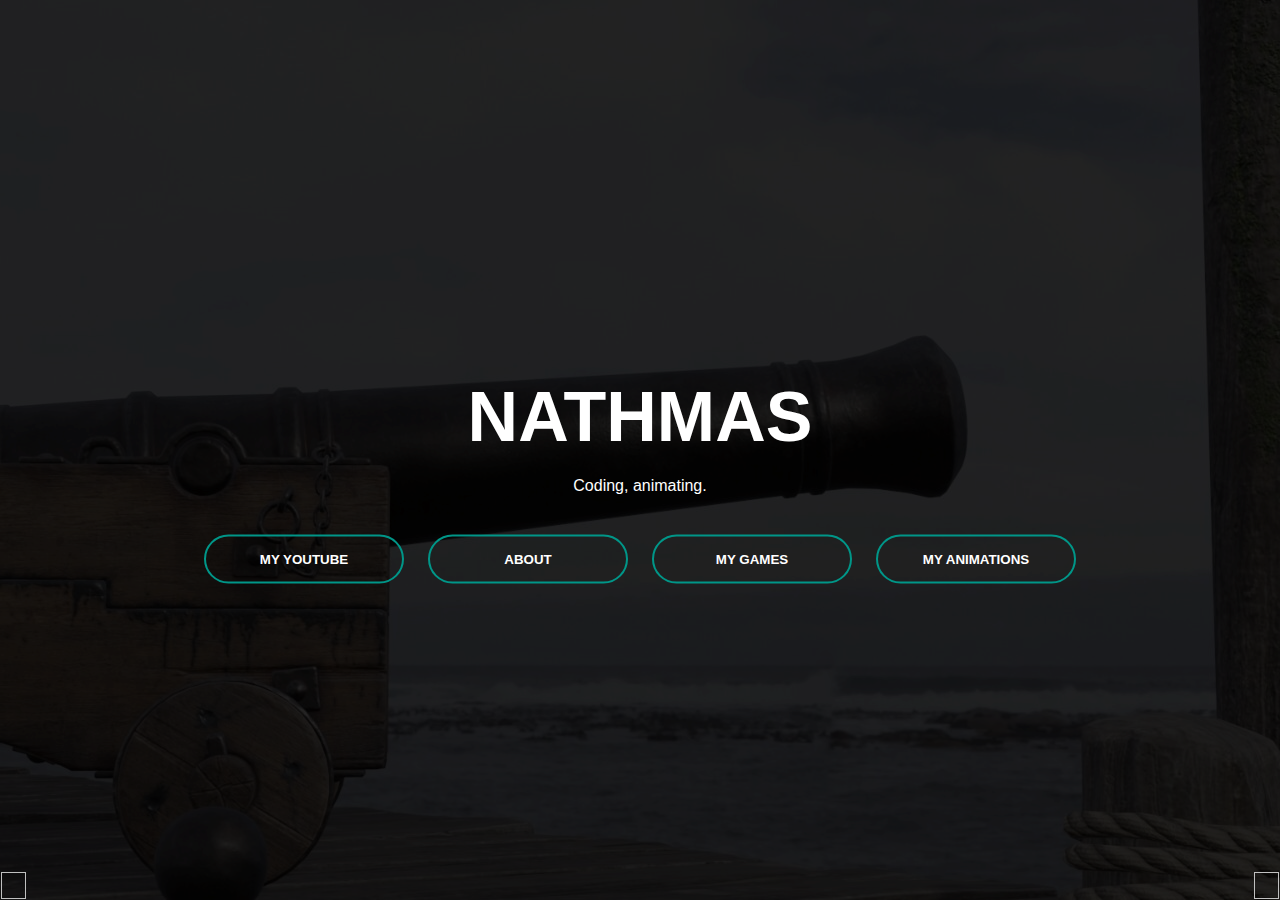
==== index.html @ 5bcb3228 "Update index.html" ====
<html>
  <head>
    <link rel="icon" href="" type="image/x-icon" id="title_icon">
    <title>nathmas</title>
    <link rel="stylesheet" href="style.css">
  </head> 
  <body>
<script>
var ic1 = "https://img.icons8.com/stickers/2x/windows-10.png";
var ic2 = "https://img.icons8.com/color/344/sonic-the-hedgehog-1.png";
var ic3 = "https://img.icons8.com/color/344/bill-cipher.png";
var ic4 = "https://img.icons8.com/stickers/2x/youtube.png";
var ic5 = "https://img.icons8.com/stickers/2x/airport.png";
var ic6 = "https://img.icons8.com/color/344/nickelodeon.png";
var icc = 1;

var inhtml = document.innerHTML
var count = 0;
function add_count() {
    count += 1;
    document.getElementById("secret_button").innerHTML = count;
    if(count == 1000) {
        alert(inhtml)
    }
}

function switch_icon(icon) {
    document.getElementById("title_icon").href = icon;
}

function next_ic() {
    icc += 1
    if(icc > 6){
        icc = 1;
    }
    if(icc == 1) {
        switch_icon(ic1);
    }
    if(icc == 2) {
        switch_icon(ic2);
    }
    if(icc == 3) {
        switch_icon(ic3);
    }
    if(icc == 4) {
        switch_icon(ic4);
    }
    if(icc == 5) {
        switch_icon(ic5);
    }
    if(icc == 6) {
        switch_icon(ic6);
    }
}

function lp1(){
    lp2();
}

function lp2(){
    next_ic();
    setTimeout(lp1, 500);
}
lp1();
</script>
    <img class="sus" id="sus" onclick="window.location.href='https://yaromyr-kkc.github.io/index.html';" style="visibility: invisible;">
    <img class="sussier" id="sussier" onclick="window.location.href='https://nathmas.github.io/eqodqf/';" style="visibility: invisible;">
   
    <div class="banner">
      <div class="content">
        <h1 style="font-family:Arial">NATHMAS</h1>
        <p style="font-family:Arial">Coding, animating.</p>
        <div>
          
            <button type="button" style="font-family:Arial" onclick="window.location.href='https://www.youtube.com/channel/UCbvp_fG4hQkBYuIeXk5bmyQ';"><span></span>MY YOUTUBE</button>
          
     
            <button type="button" style="font-family:Arial" onclick="window.location.href='https://nathmas.github.io/info';"><span></span>ABOUT</button>
            
          
   
          <button type="button" style="font-family:Arial" onclick="window.location.href='https://nathmas.github.io/games';"><span></span>MY GAMES</button>
          
         
          <button type="button" style="font-family:Arial" onclick="window.location.href='https://nathmas.github.io/latest-animation/';"><span></span>MY ANIMATIONS</button>
          
       
         
        </div>
      </div>
    </div>
  
  
  </body>
</html>
---- style.css ----
*{
    margin: 0;
    padding: 0;
    font-family: sans-sherif;
}

body{
 background-image: url(image.png);
    background-color: #cccccc;
    background-size: cover;
    background-position: center;
    background-blend-mode: darken;
}
.content{
width: 100%;
position: absolute;
top: 50%;
transform: translateY(-50%);
text-align: center;
color: #fff;
}
.content h1{
font-size: 70px;
margin-top: 80px;
}
.content p{
margin: 20px auto;
font-weight: 100;
line-heigt: 25px;
}
button{
width: 200px;
padding: 15px 0;
text-align: center;
margin: 20px 10px;
border-radius: 25px;
font-weight: bold;
border: 2px solid #009688;
background: transparent;
color: #fff;
cursor: pointer;
position: relative;
overflow: hidden;
}

span{
background: #009688;
height: 100%;
width: 0;
border-radius: 25px;
position: absolute;
left: 0;
bottom: 0;
z-index: -1;
transition: 0.5s;
}
button:hover span{
width: 100%;
}
button:hover{
border: none;
}
@keyframes appear{
    0% {
        opacity: 0;
    }
    100% {
        opacity: 0;
     }
}

.sus{
    position: fixed; left: 1px;
    bottom: 1px; width: 25px;
    height: 27px;
    animation-name: appear;
    animation-duration: 999999999999999999999999999999999999999999999999999999999999999999999999999999999999999999999999999999999999999999999999999999s;
}
.sussier{
    position: fixed; right: 1px;
    bottom: 1px; width: 25px;
    height: 27px;
    animation-name: appear;
    animation-duration: 999999999999999999999999999999999999999999999999999999999999999999999999999999999999999999999999999999999999999999999999999999s;
}
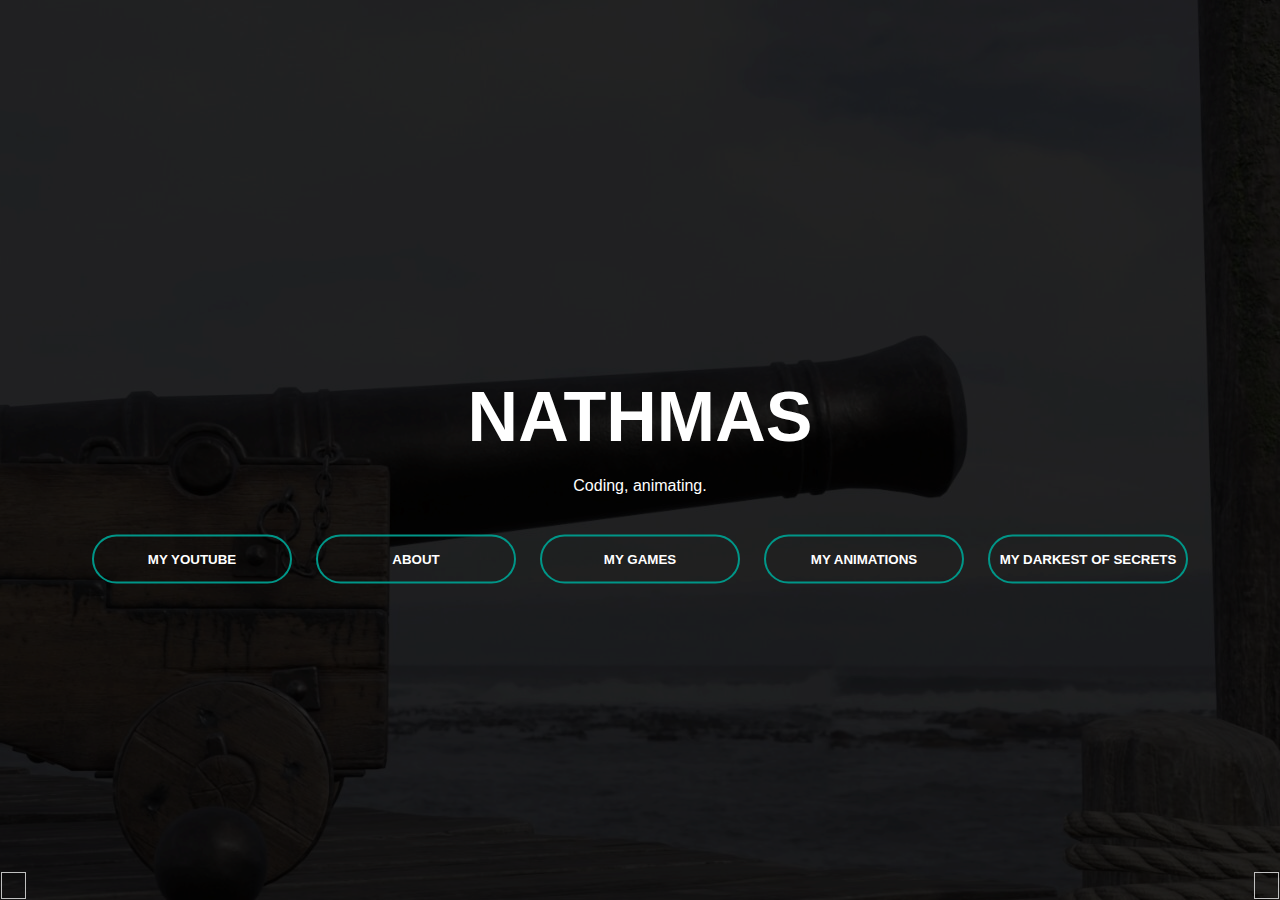
==== commit 55064620: "Update index.html" ====
--- a/index.html
+++ b/index.html
@@ -6,7 +6,7 @@
   </head> 
   <body>
 <script>
-var ic1 = "https://img.icons8.com/stickers/2x/windows-10.png";
+var ic1 = "https://vignette.wikia.nocookie.net/clubpenguin/images/b/b8/Dubstep.png/revision/latest?cb=20120711155730";
 var ic2 = "https://img.icons8.com/color/344/sonic-the-hedgehog-1.png";
 var ic3 = "https://img.icons8.com/color/344/bill-cipher.png";
 var ic4 = "https://img.icons8.com/stickers/2x/youtube.png";
@@ -72,7 +72,7 @@
         <p style="font-family:Arial">Coding, animating.</p>
         <div>
           
-            <button type="button" style="font-family:Arial" onclick="window.location.href='https://www.youtube.com/channel/UCbvp_fG4hQkBYuIeXk5bmyQ';"><span></span>MY YOUTUBE</button>
+            <button type="button" style="font-family:Arial" onclick="window.location.href='https://www.youtube.com/channel/UCz7VCdAIRLWRLm8H8O10pTA';"><span></span>MY YOUTUBE</button>
           
      
             <button type="button" style="font-family:Arial" onclick="window.location.href='https://nathmas.github.io/info';"><span></span>ABOUT</button>
@@ -84,7 +84,7 @@
          
           <button type="button" style="font-family:Arial" onclick="window.location.href='https://nathmas.github.io/latest-animation/';"><span></span>MY ANIMATIONS</button>
           
-       
+           <button type="button" style="font-family:Arial" onclick="window.location.href='https://www.youtube.com/watch?v=dQw4w9WgXcQ';"><span></span>MY DARKEST OF SECRETS</button>
          
         </div>
       </div>
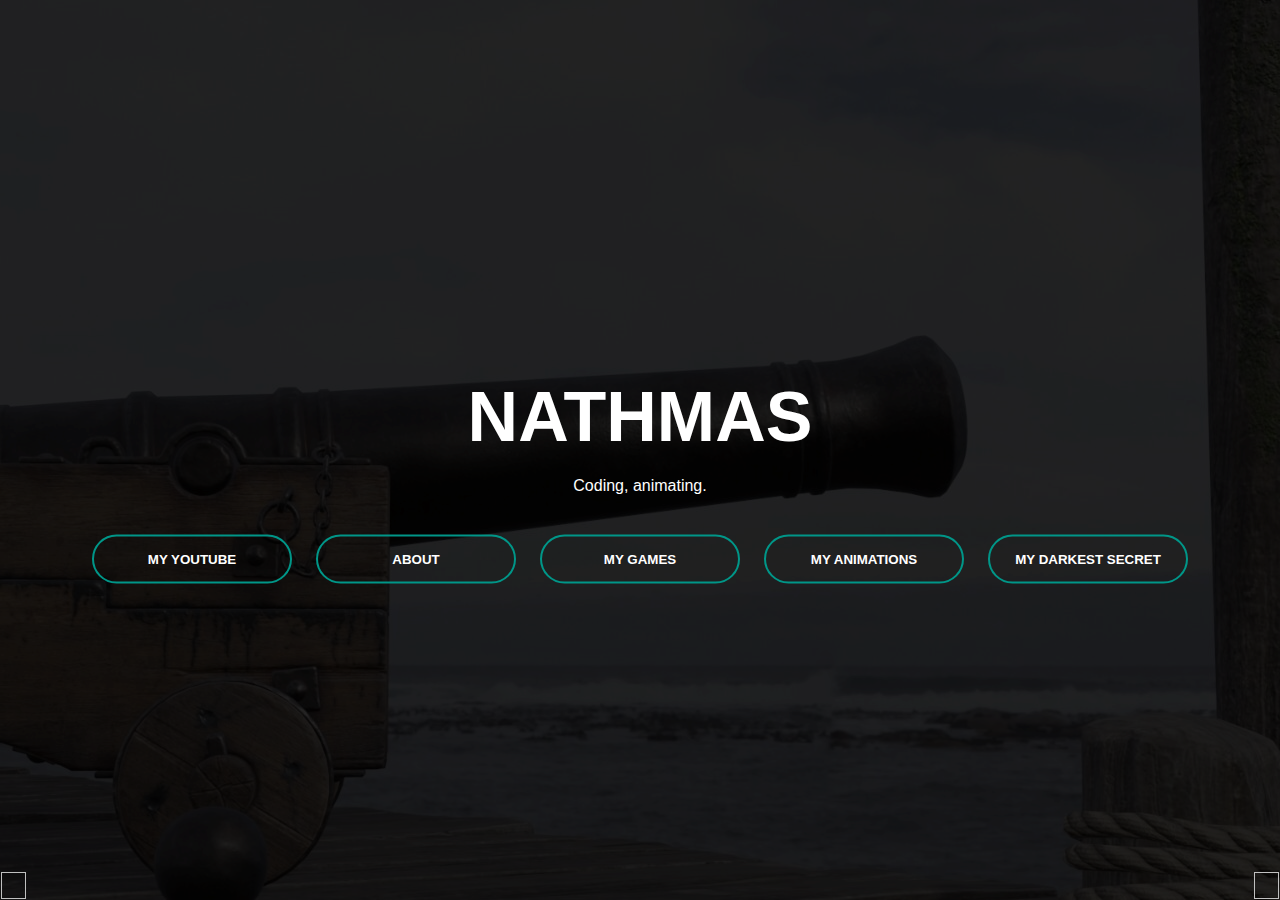
==== commit dee43c02: "Update index.html" ====
--- a/index.html
+++ b/index.html
@@ -84,7 +84,7 @@
          
           <button type="button" style="font-family:Arial" onclick="window.location.href='https://nathmas.github.io/latest-animation/';"><span></span>MY ANIMATIONS</button>
           
-           <button type="button" style="font-family:Arial" onclick="window.location.href='https://www.youtube.com/watch?v=dQw4w9WgXcQ';"><span></span>MY DARKEST OF SECRETS</button>
+           <button type="button" style="font-family:Arial" onclick="window.location.href='https://www.youtube.com/watch?v=dQw4w9WgXcQ';"><span></span>MY DARKEST SECRET</button>
          
         </div>
       </div>
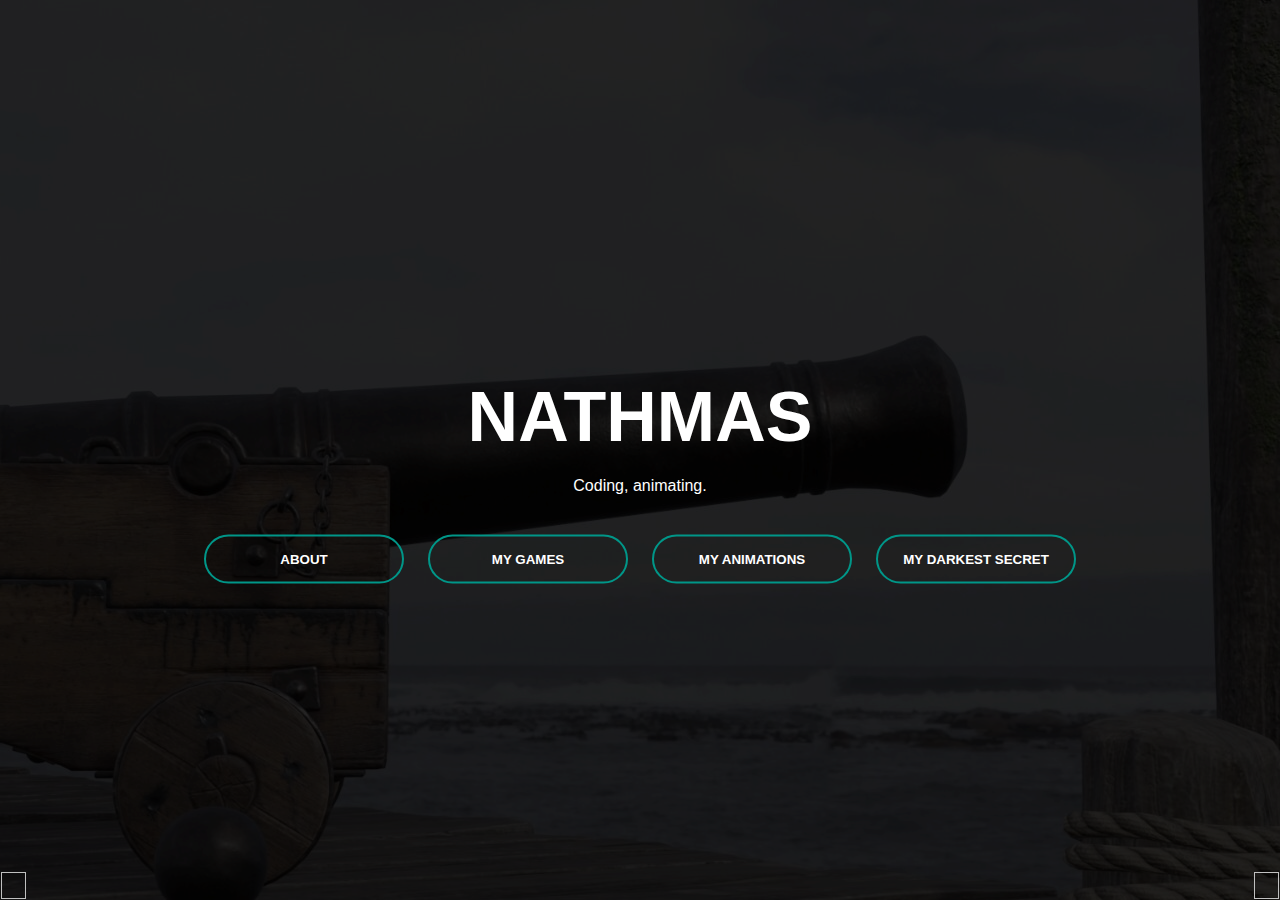
==== commit 8b3bbcab: "Update index.html" ====
--- a/index.html
+++ b/index.html
@@ -72,7 +72,7 @@
         <p style="font-family:Arial">Coding, animating.</p>
         <div>
           
-            <button type="button" style="font-family:Arial" onclick="window.location.href='https://www.youtube.com/channel/UCz7VCdAIRLWRLm8H8O10pTA';"><span></span>MY YOUTUBE</button>
+         
           
      
             <button type="button" style="font-family:Arial" onclick="window.location.href='https://nathmas.github.io/info';"><span></span>ABOUT</button>
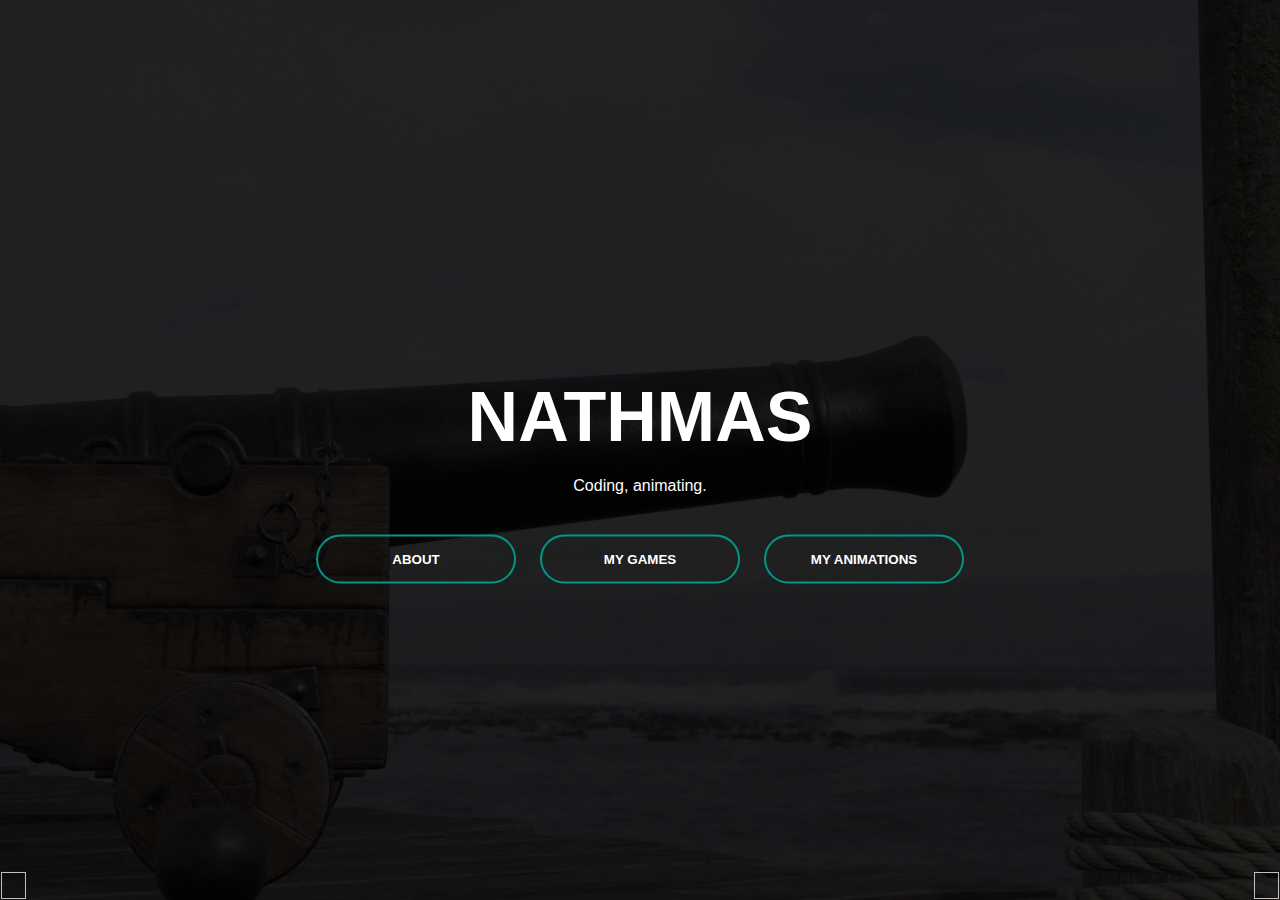
==== commit 1adf06cb: "Update index.html" ====
--- a/index.html
+++ b/index.html
@@ -84,7 +84,7 @@
          
           <button type="button" style="font-family:Arial" onclick="window.location.href='https://nathmas.github.io/latest-animation/';"><span></span>MY ANIMATIONS</button>
           
-           <button type="button" style="font-family:Arial" onclick="window.location.href='https://www.youtube.com/watch?v=dQw4w9WgXcQ';"><span></span>MY DARKEST SECRET</button>
+          
          
         </div>
       </div>
